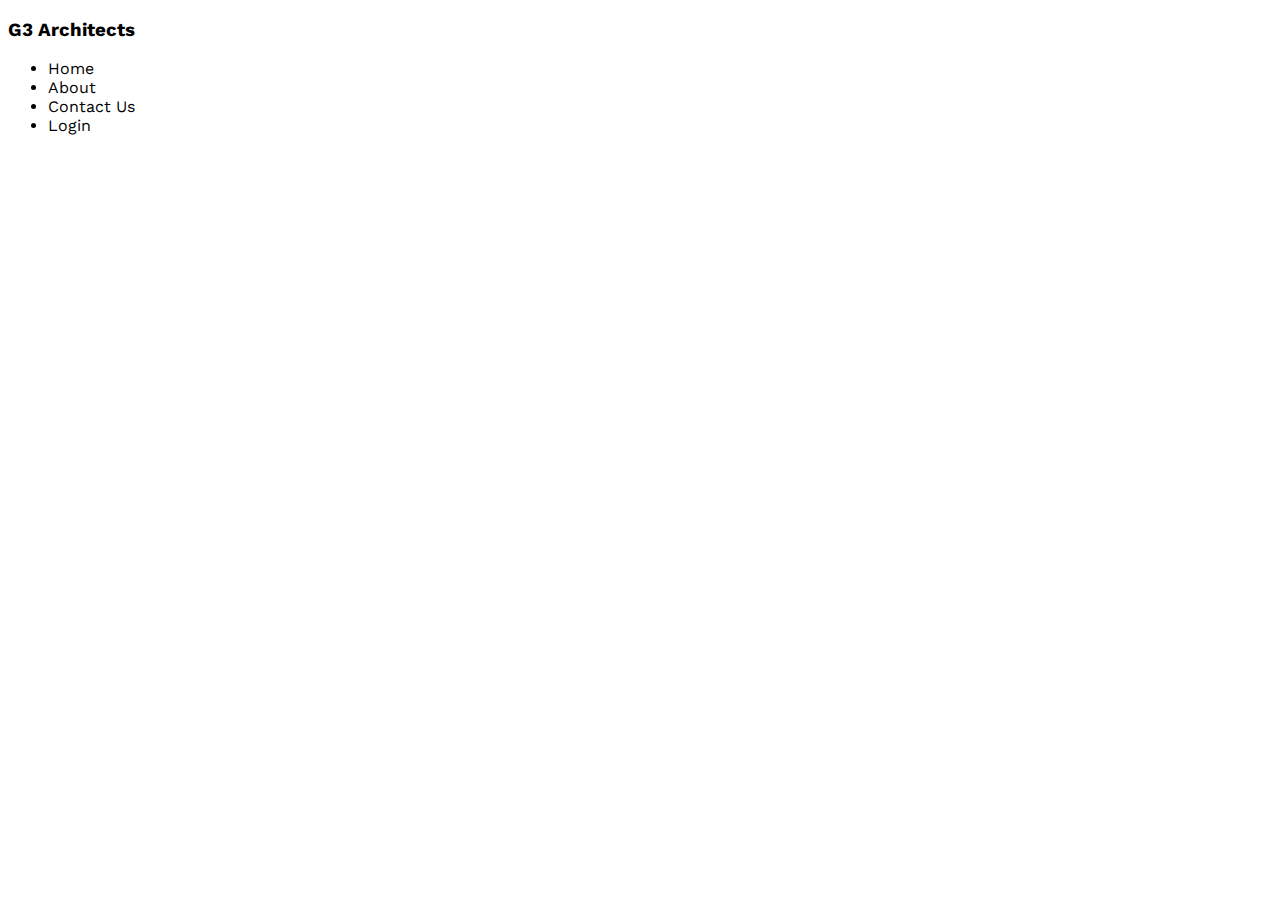
==== g3-architects-website/index.html @ 2352e1a4 "G3 artiect website first commit" ====
<!DOCTYPE html>
<html lang="en">
  <head>
    <meta charset="UTF-8" />
    <meta name="viewport" content="width=device-width, initial-scale=1.0" />
    <title>G3 Architects</title>
    <link rel="stylesheet" href="styles/architect.css" />
  </head>
  <body>
    <header>
      <nav>
        <h3>G3 Architects</h3>
        <ul>
          <li>Home</li>
          <li>About</li>
          <li>Contact Us</li>
          <li>Login</li>
        </ul>
      </nav>
    </header>
    <main></main>
    <footer></footer>
  </body>
</html>
---- g3-architects-website/styles/architect.css ----
/* Using work sans font from google font */
@import url("https://fonts.googleapis.com/css2?family=Josefin+Sans:wght@100;200;300;400;500;600;700&family=Poppins:wght@100;200;300;400;500;600;700;800;900&family=Work+Sans:wght@400;500;600;700;800&display=swap");

* {
  font-family: "Josefin Sans", sans-serif;
  font-family: "Poppins", sans-serif;
  font-family: "Work Sans", sans-serif;
}
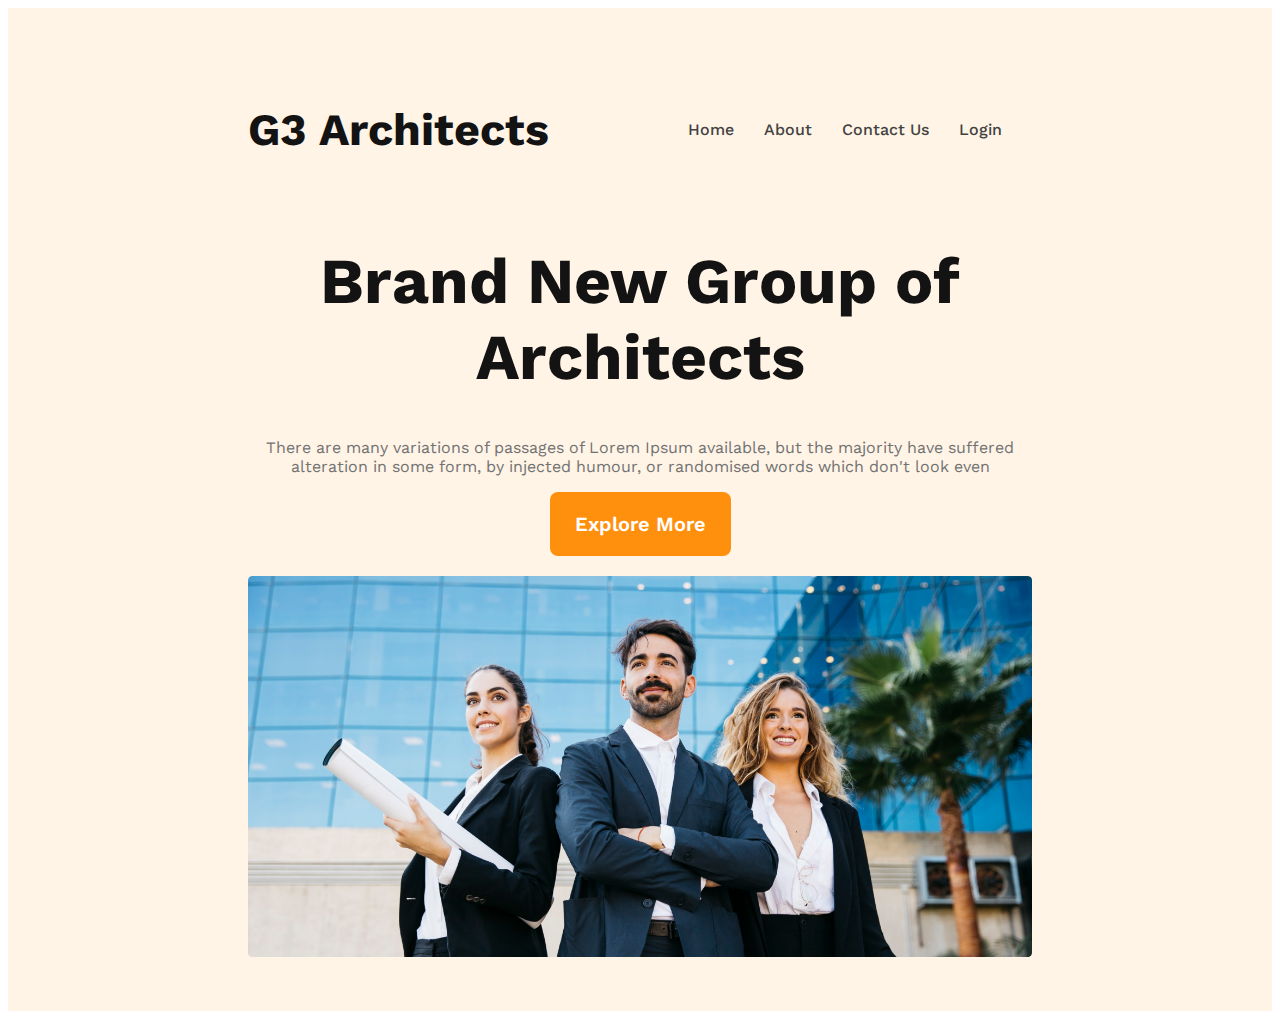
==== commit fe7f16f8: "Finish header section" ====
--- a/g3-architects-website/index.html
+++ b/g3-architects-website/index.html
@@ -9,14 +9,26 @@
   <body>
     <header>
       <nav>
-        <h3>G3 Architects</h3>
+        <h3 class="nav-title">G3 Architects</h3>
         <ul>
-          <li>Home</li>
-          <li>About</li>
-          <li>Contact Us</li>
-          <li>Login</li>
+          <li><a href="#">Home</a></li>
+          <li><a href="#">About</a></li>
+          <li><a href="#">Contact Us</a></li>
+          <li><a href="#">Login</a></li>
         </ul>
       </nav>
+      <div class="banner">
+        <div class="banner-content">
+          <h1 class="banner-title">Brand New Group of Architects</h1>
+          <p class="banner-description">
+            There are many variations of passages of Lorem Ipsum available, but
+            the majority have suffered alteration in some form, by injected
+            humour, or randomised words which don't look even
+          </p>
+          <button class="btn-primary">Explore More</button>
+        </div>
+        <img src="images/banner.png" alt="" class="banner-img" />
+      </div>
     </header>
     <main></main>
     <footer></footer>
--- a/g3-architects-website/styles/architect.css
+++ b/g3-architects-website/styles/architect.css
@@ -1,8 +1,80 @@
 /* Using work sans font from google font */
 @import url("https://fonts.googleapis.com/css2?family=Josefin+Sans:wght@100;200;300;400;500;600;700&family=Poppins:wght@100;200;300;400;500;600;700;800;900&family=Work+Sans:wght@400;500;600;700;800&display=swap");
 
+/* Shared Styles */
 * {
   font-family: "Josefin Sans", sans-serif;
   font-family: "Poppins", sans-serif;
   font-family: "Work Sans", sans-serif;
 }
+
+.btn-primary {
+  border-radius: 8px;
+  background: #ff900e;
+  border: none;
+
+  padding: 20px 25px;
+
+  color: #fff;
+  font-size: 1.25rem;
+  font-weight: 600;
+
+  cursor: pointer;
+}
+
+/* Header styles */
+header {
+  background: rgba(255, 144, 14, 0.1);
+  padding: 50px 240px;
+}
+
+nav {
+  display: flex;
+  justify-content: space-between;
+  align-items: center;
+}
+
+.nav-title {
+  color: #131313;
+  font-size: 2.8rem;
+  font-weight: 700;
+}
+
+nav > ul {
+  display: flex;
+}
+
+nav li {
+  list-style: none;
+  margin-right: 30px;
+  font-size: 1rem;
+  font-weight: 500;
+}
+
+nav li a {
+  text-decoration: none;
+  color: #424242;
+}
+
+/* Banner Styles */
+.banner-content {
+  max-width: 800px;
+  text-align: center;
+  margin: 0 auto;
+}
+
+.banner-title {
+  color: #131313;
+  font-size: 4rem;
+  font-weight: 700;
+}
+
+.banner-description {
+  color: #727272;
+  font-weight: 400;
+}
+
+.banner-img {
+  margin-top: 20px;
+  width: 100%;
+}
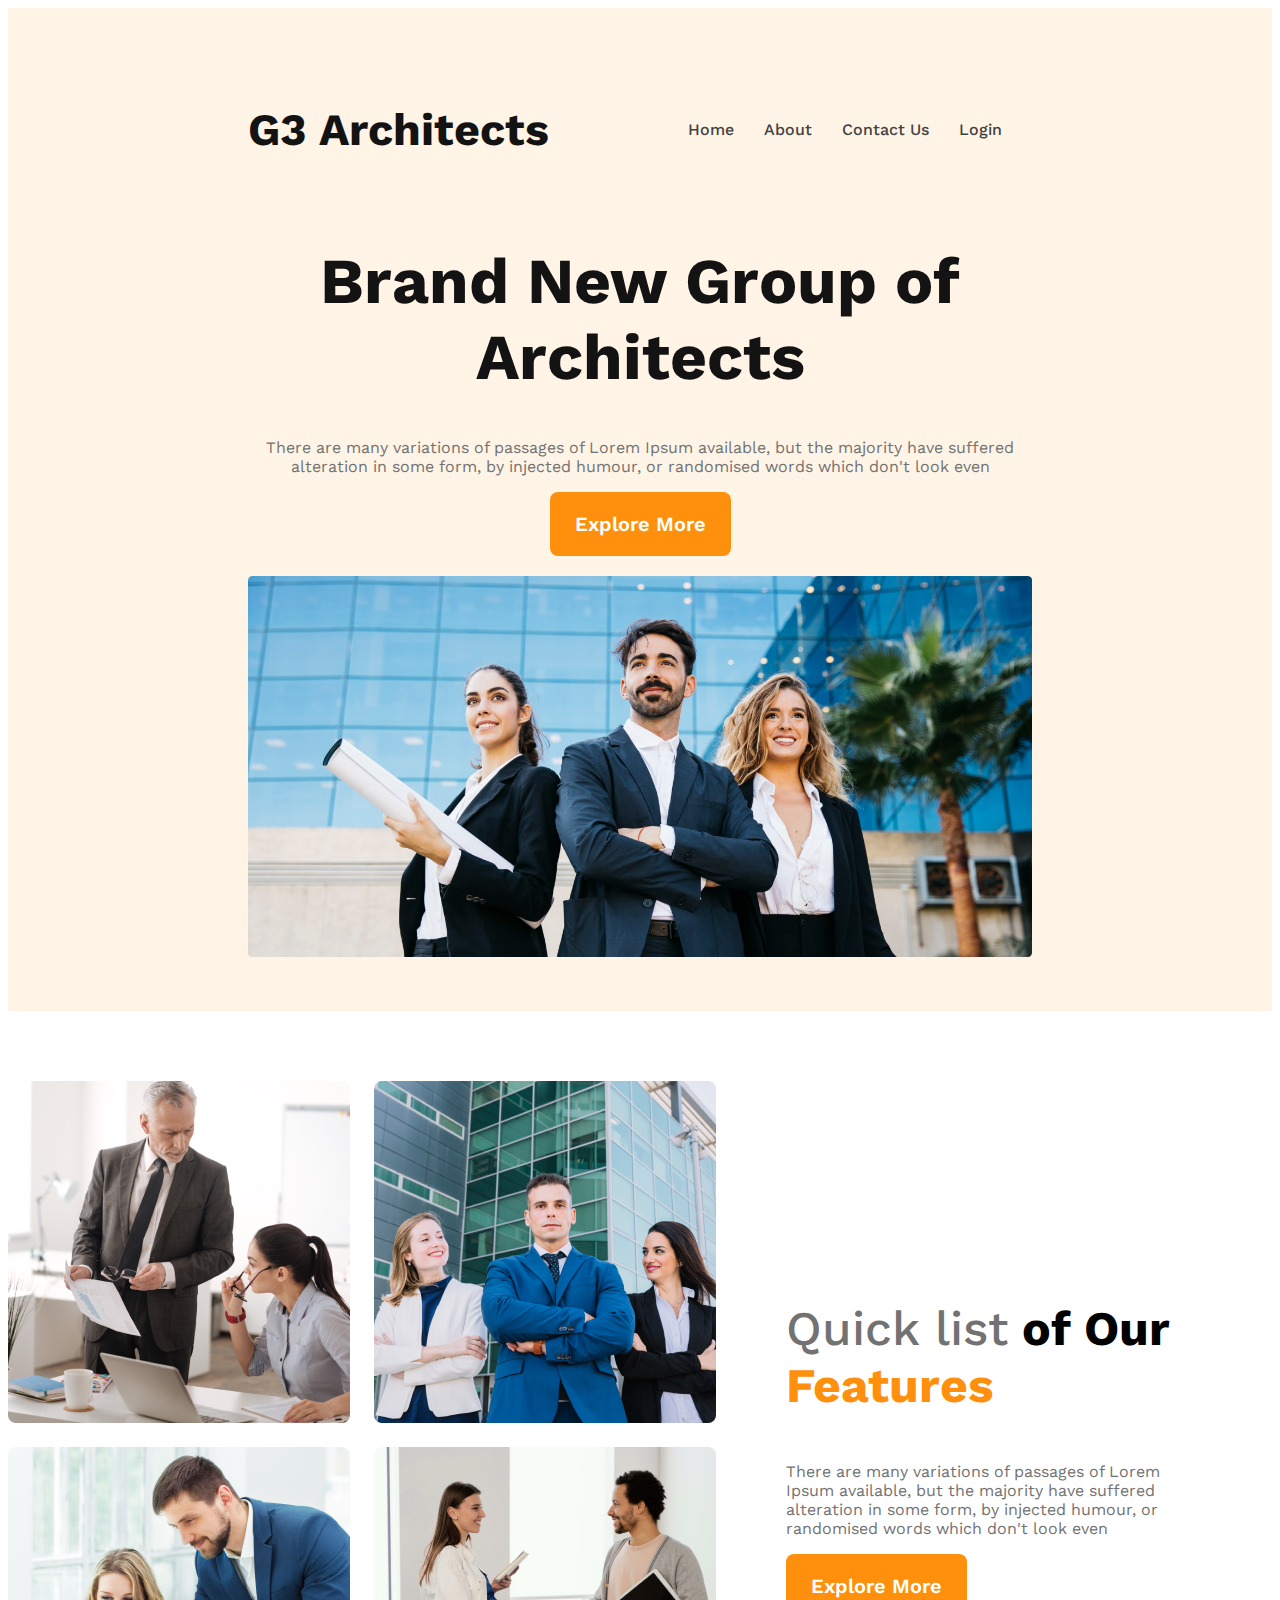
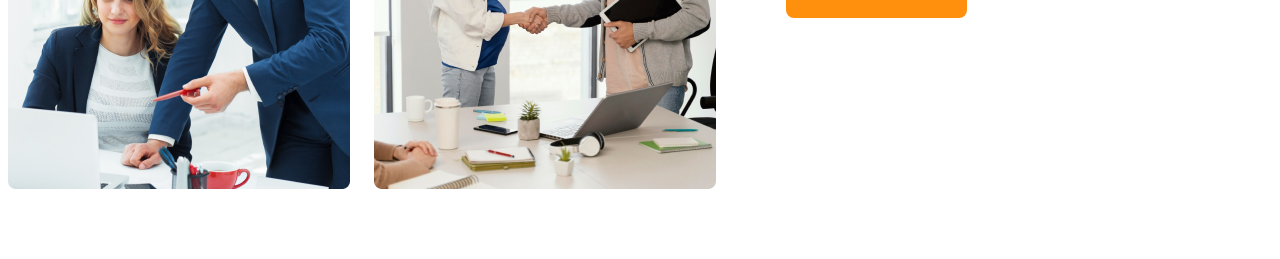
==== commit 4d48b5ab: "teams section done" ====
--- a/g3-architects-website/index.html
+++ b/g3-architects-website/index.html
@@ -20,7 +20,7 @@
       <div class="banner">
         <div class="banner-content">
           <h1 class="banner-title">Brand New Group of Architects</h1>
-          <p class="banner-description">
+          <p class="text-light-gray">
             There are many variations of passages of Lorem Ipsum available, but
             the majority have suffered alteration in some form, by injected
             humour, or randomised words which don't look even
@@ -30,7 +30,29 @@
         <img src="images/banner.png" alt="" class="banner-img" />
       </div>
     </header>
-    <main></main>
+    <main>
+      <section class="teams-container">
+        <div class="teams-img-container">
+          <img src="images/team1.png" alt="" />
+          <img src="images/team2.png" alt="" />
+          <img src="images/team3.png" alt="" />
+          <img src="images/team4.png" alt="" />
+        </div>
+        <div class="teams-content">
+          <h3 class="teams-title">
+            <span class="teams-title1 text-light-gray">Quick list</span>
+            <span>of Our</span>
+            <span class="teams-title3">Features</span>
+          </h3>
+          <p class="text-light-gray">
+            There are many variations of passages of Lorem Ipsum available, but
+            the majority have suffered alteration in some form, by injected
+            humour, or randomised words which don't look even
+          </p>
+          <button class="btn-primary">Explore More</button>
+        </div>
+      </section>
+    </main>
     <footer></footer>
   </body>
 </html>
--- a/g3-architects-website/styles/architect.css
+++ b/g3-architects-website/styles/architect.css
@@ -6,6 +6,10 @@
   font-family: "Josefin Sans", sans-serif;
   font-family: "Poppins", sans-serif;
   font-family: "Work Sans", sans-serif;
+}
+
+.text-light-gray {
+  color: #727272;
 }
 
 .btn-primary {
@@ -69,12 +73,73 @@
   font-weight: 700;
 }
 
-.banner-description {
-  color: #727272;
-  font-weight: 400;
-}
-
 .banner-img {
   margin-top: 20px;
   width: 100%;
 }
+
+/* Main styles */
+main {
+  max-width: 1440px;
+  margin: 70px auto;
+}
+
+.teams-container {
+  display: flex;
+  align-items: center;
+}
+
+.teams-img-container {
+  display: grid;
+  grid-template-columns: repeat(2, 1fr);
+  gap: 24px;
+}
+
+.teams-content {
+  padding-right: 70px;
+  padding-left: 70px;
+}
+
+.teams-title {
+  font-size: 3rem;
+}
+
+.teams-title .teams-title1 {
+  font-weight: 500;
+}
+
+.teams-title .teams-title3 {
+  color: #ff900e;
+  font-weight: 700;
+}
+
+/* Responsive media queries */
+
+/* mobile devices */
+@media screen and (max-width: 576px) {
+  header {
+    padding: 20px;
+  }
+  nav,
+  .teams-container {
+    flex-direction: column;
+  }
+  .teams-img-container {
+    grid-template-columns: 1fr;
+  }
+  .teams-content {
+    padding-right: 20px;
+    padding-left: 20px;
+  }
+}
+
+/* Table or medium devices */
+@media screen and (min-width: 576px) and (max-width: 960px) {
+  header {
+    padding: 50px;
+  }
+  nav,
+  .teams-container {
+    flex-direction: column;
+  }
+}
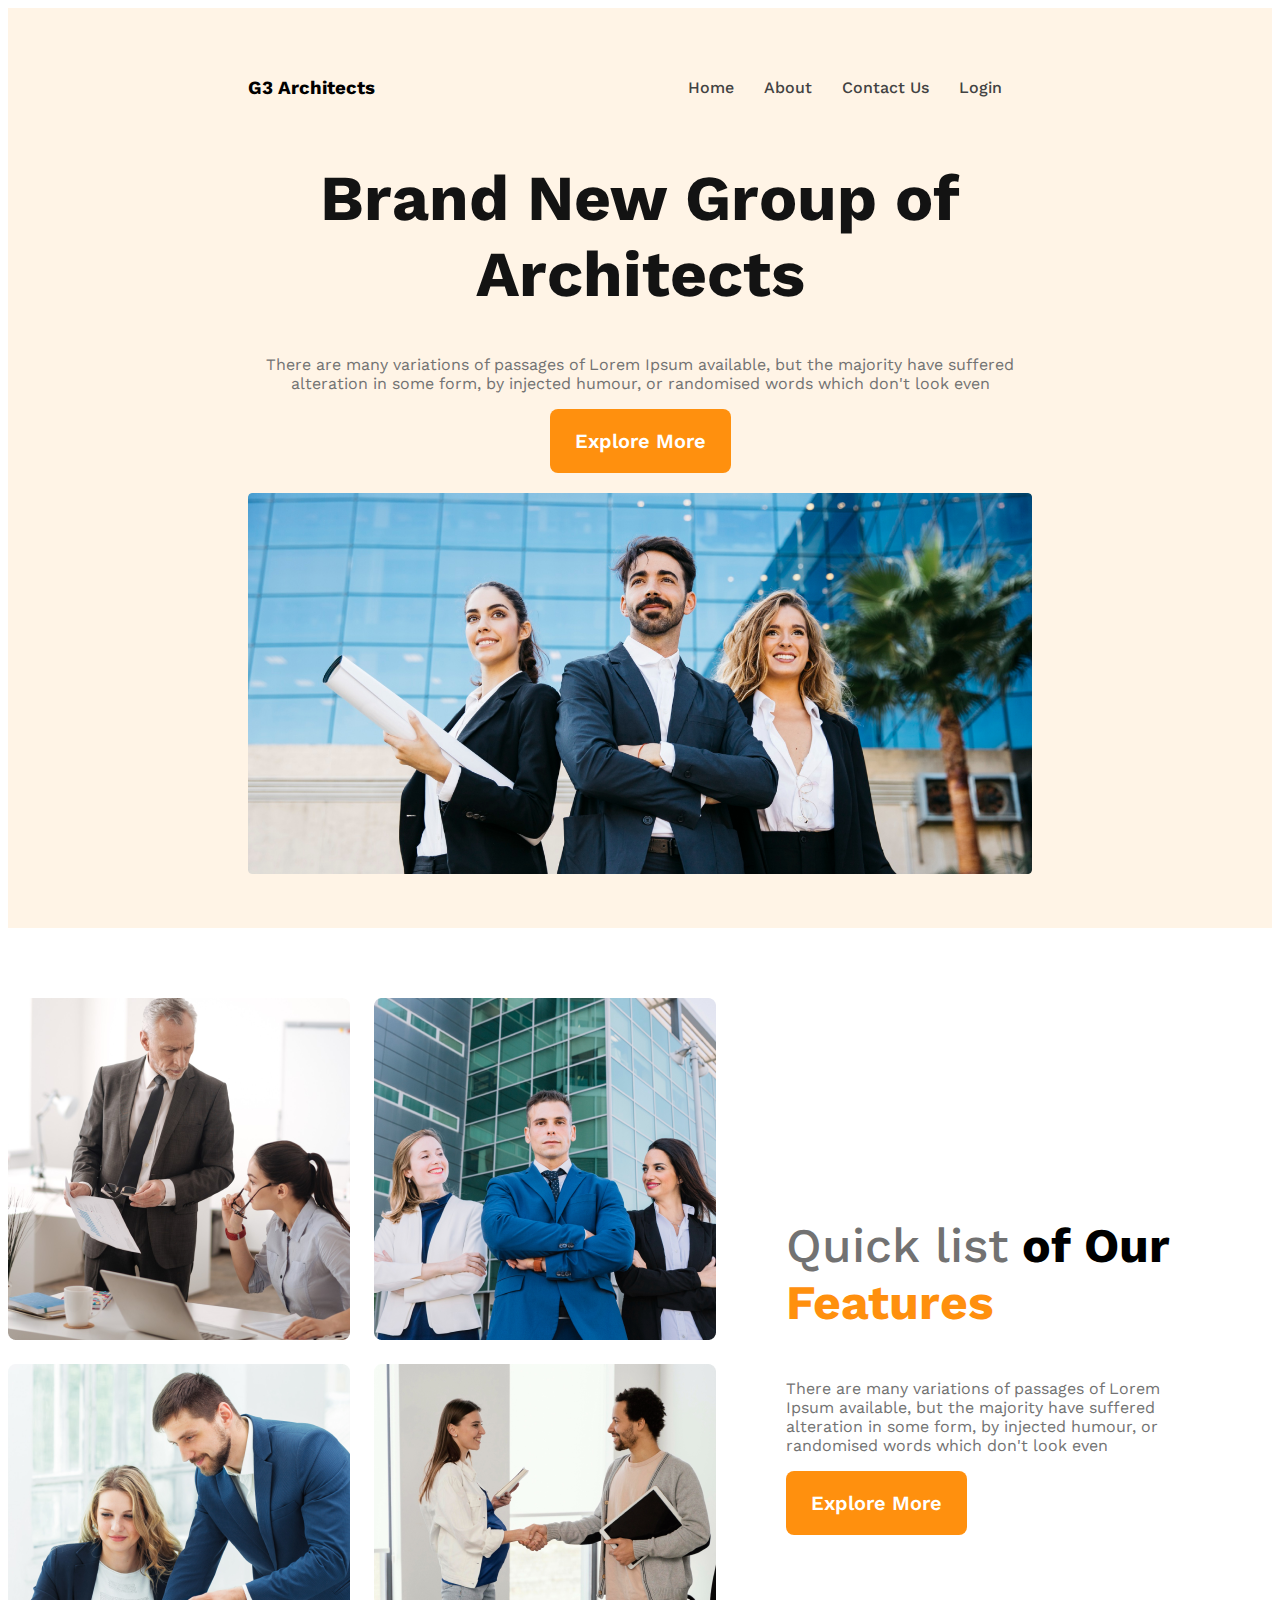
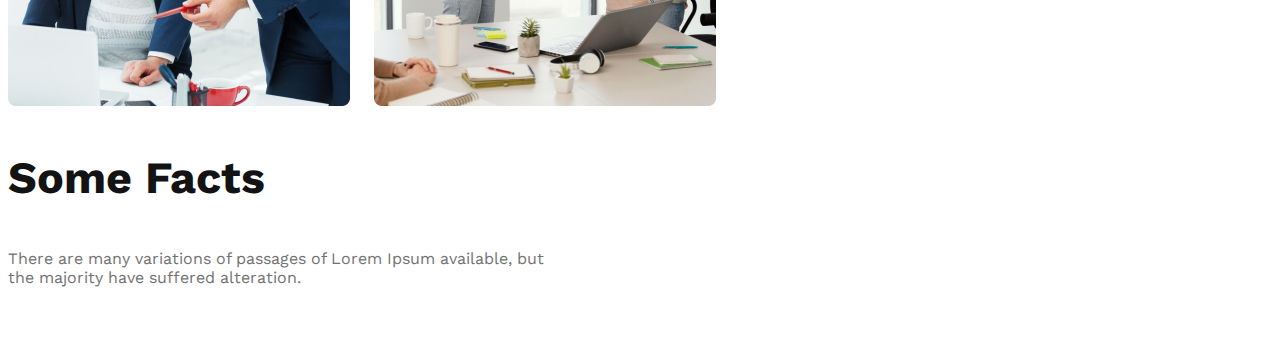
==== commit 9c7fcda8: "facts section done" ====
--- a/g3-architects-website/index.html
+++ b/g3-architects-website/index.html
@@ -52,6 +52,18 @@
           <button class="btn-primary">Explore More</button>
         </div>
       </section>
+
+      <section class="features"></section>
+
+      <section class="facts">
+        <h3 class="section-title">Some Facts</h3>
+        <p class="text-light-gray facts-description">
+          There are many variations of passages of Lorem Ipsum available, but
+          the majority have suffered alteration.
+        </p>
+      </section>
+
+      <section class="sponsors"></section>
     </main>
     <footer></footer>
   </body>
--- a/g3-architects-website/styles/architect.css
+++ b/g3-architects-website/styles/architect.css
@@ -10,6 +10,12 @@
 
 .text-light-gray {
   color: #727272;
+}
+
+.section-title {
+  color: #131313;
+  font-size: 2.8rem;
+  font-weight: 700;
 }
 
 .btn-primary {
@@ -36,12 +42,6 @@
   display: flex;
   justify-content: space-between;
   align-items: center;
-}
-
-.nav-title {
-  color: #131313;
-  font-size: 2.8rem;
-  font-weight: 700;
 }
 
 nav > ul {
@@ -113,6 +113,10 @@
   font-weight: 700;
 }
 
+.facts-description {
+  max-width: 542px;
+}
+
 /* Responsive media queries */
 
 /* mobile devices */
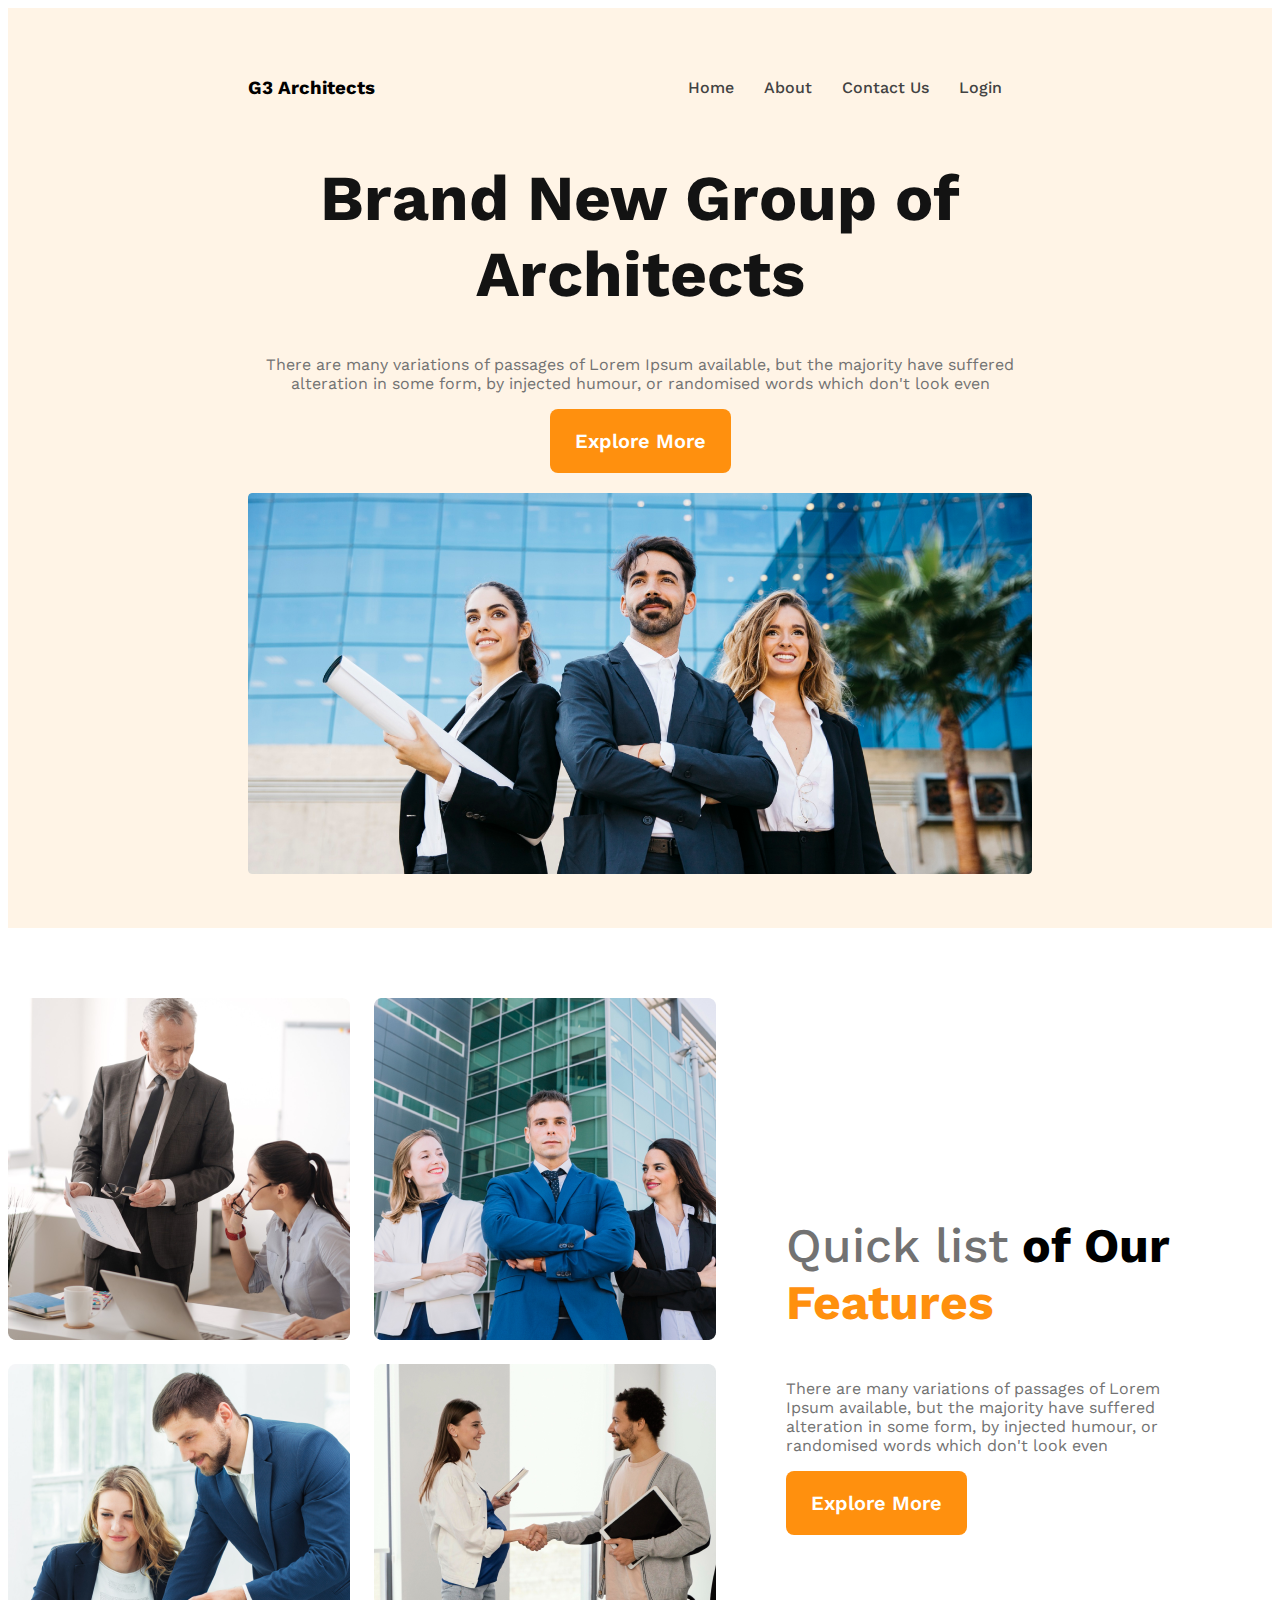
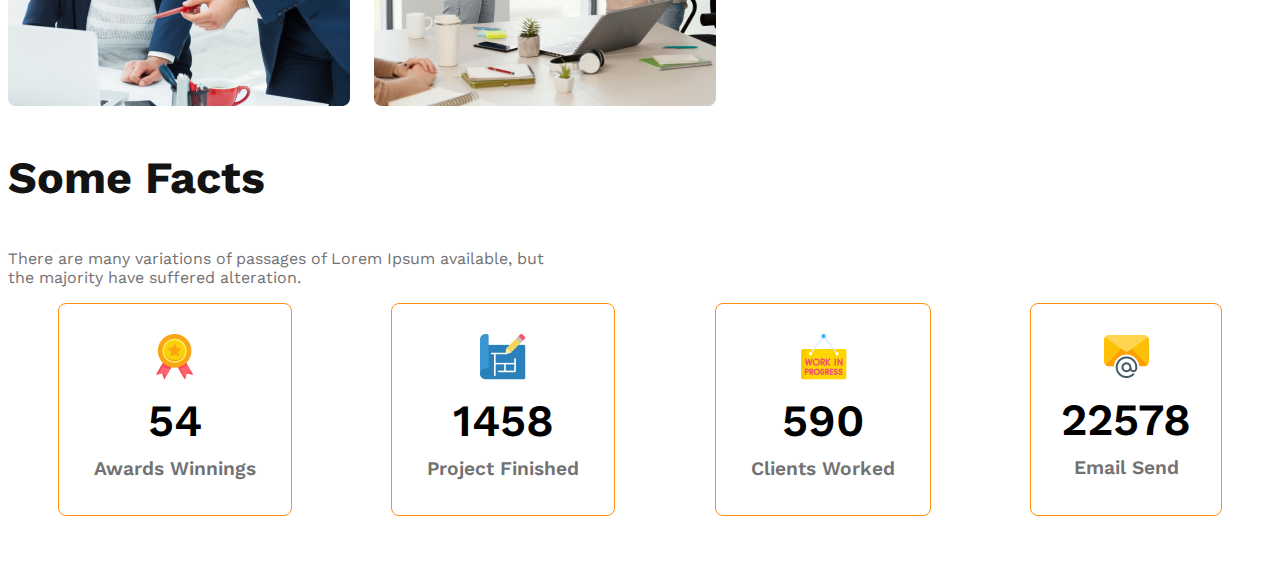
==== commit 65316470: "facts card container done" ====
--- a/g3-architects-website/index.html
+++ b/g3-architects-website/index.html
@@ -61,6 +61,28 @@
           There are many variations of passages of Lorem Ipsum available, but
           the majority have suffered alteration.
         </p>
+        <div class="facts-card-container">
+          <div class="card">
+            <img src="images/icons/ribon.png" alt="" />
+            <h3 class="card-stats">54</h3>
+            <p class="card-title text-light-gray">Awards Winnings</p>
+          </div>
+          <div class="card">
+            <img src="images/icons/projects.png" alt="" />
+            <h3 class="card-stats">1458</h3>
+            <p class="card-title text-light-gray">Project Finished</p>
+          </div>
+          <div class="card">
+            <img src="images/icons/customers.png" alt="" />
+            <h3 class="card-stats">590</h3>
+            <p class="card-title text-light-gray">Clients Worked</p>
+          </div>
+          <div class="card">
+            <img src="images/icons/email.png" alt="" />
+            <h3 class="card-stats">22578</h3>
+            <p class="card-title text-light-gray">Email Send</p>
+          </div>
+        </div>
       </section>
 
       <section class="sponsors"></section>
--- a/g3-architects-website/styles/architect.css
+++ b/g3-architects-website/styles/architect.css
@@ -113,8 +113,35 @@
   font-weight: 700;
 }
 
+/* facts section starts */
+
 .facts-description {
   max-width: 542px;
+}
+
+.facts-card-container {
+  display: flex;
+  justify-content: space-around;
+}
+
+.facts-card-container .card {
+  border-radius: 8px;
+  border: 1px solid #ff900e;
+  text-align: center;
+  padding: 30px;
+}
+
+.facts-card-container .card-stats {
+  font-size: 2.8rem;
+  font-weight: 600;
+  margin-top: 10px;
+  margin-bottom: 10px;
+}
+
+.facts-card-container .card-title {
+  font-size: 1.2rem;
+  font-weight: 600;
+  margin: 5px;
 }
 
 /* Responsive media queries */
@@ -125,15 +152,20 @@
     padding: 20px;
   }
   nav,
-  .teams-container {
+  .teams-container,
+  .facts-card-container {
     flex-direction: column;
   }
   .teams-img-container {
     grid-template-columns: 1fr;
   }
-  .teams-content {
+  .teams-content,
+  .facts-card-container {
     padding-right: 20px;
     padding-left: 20px;
+  }
+  .facts-card-container {
+    gap: 20px;
   }
 }
 
@@ -146,4 +178,8 @@
   .teams-container {
     flex-direction: column;
   }
+
+  .facts-card-container {
+    gap: 20px;
+  }
 }
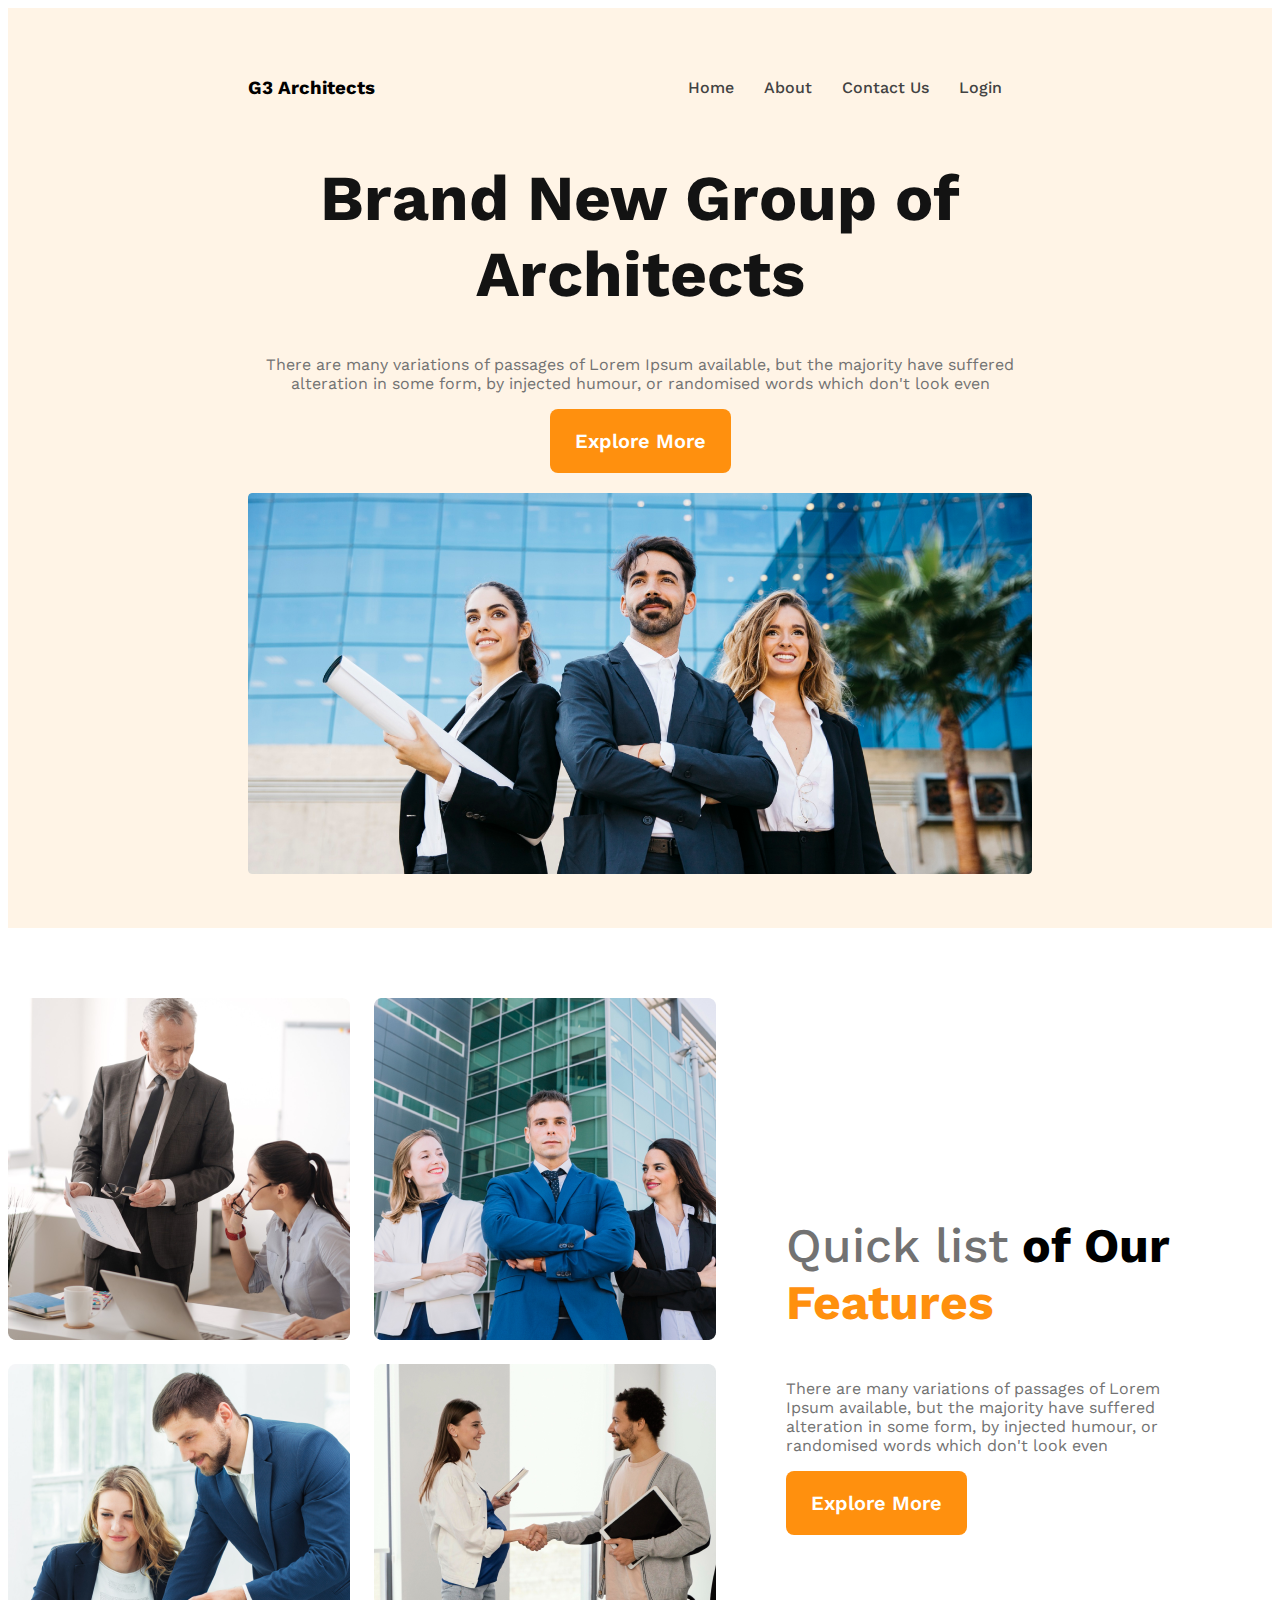
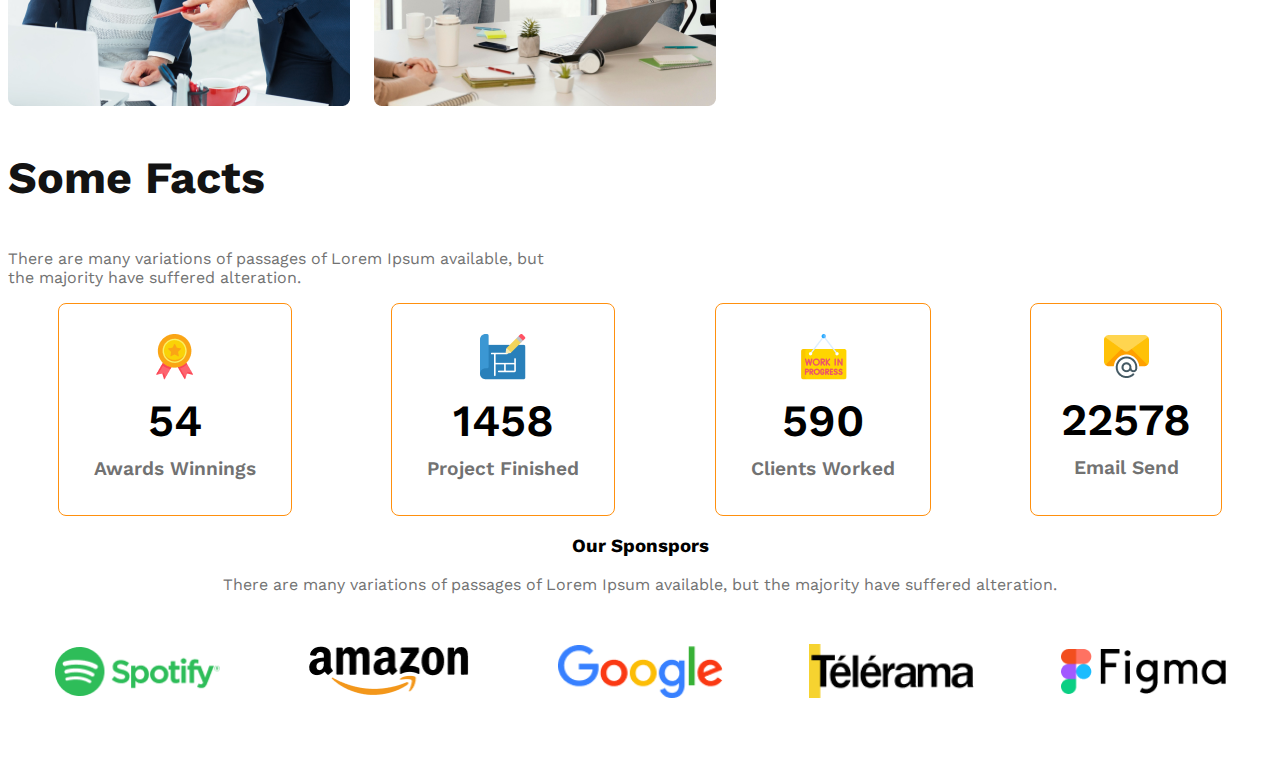
==== commit 05e38a08: "sponsor section container done" ====
--- a/g3-architects-website/index.html
+++ b/g3-architects-website/index.html
@@ -85,7 +85,20 @@
         </div>
       </section>
 
-      <section class="sponsors"></section>
+      <section class="sponsors">
+        <h3 class="sponsors-title">Our Sponspors</h3>
+        <p class="text-light-gray">
+          There are many variations of passages of Lorem Ipsum available, but
+          the majority have suffered alteration.
+        </p>
+        <div class="sponsors-img-container">
+          <img src="images/sponsors/spotify.png" alt="" />
+          <img src="images/sponsors/amazon.png" alt="" />
+          <img src="images/sponsors/google.png" alt="" />
+          <img src="images/sponsors/telerama.png" alt="" />
+          <img src="images/sponsors/figma.png" alt="" />
+        </div>
+      </section>
     </main>
     <footer></footer>
   </body>
--- a/g3-architects-website/styles/architect.css
+++ b/g3-architects-website/styles/architect.css
@@ -144,6 +144,24 @@
   margin: 5px;
 }
 
+/* sponsors styles */
+
+.sponsors {
+  text-align: center;
+}
+
+.sponsors-img-container {
+  display: flex;
+  justify-content: space-evenly;
+  align-items: center;
+  gap: 40px;
+  margin-top: 50px;
+}
+
+.sponsors-img-container img {
+  width: 165px;
+}
+
 /* Responsive media queries */
 
 /* mobile devices */
@@ -153,7 +171,8 @@
   }
   nav,
   .teams-container,
-  .facts-card-container {
+  .facts-card-container,
+  .sponsors-img-container {
     flex-direction: column;
   }
   .teams-img-container {
@@ -175,7 +194,8 @@
     padding: 50px;
   }
   nav,
-  .teams-container {
+  .teams-container,
+  .sponsors-img-container {
     flex-direction: column;
   }
 
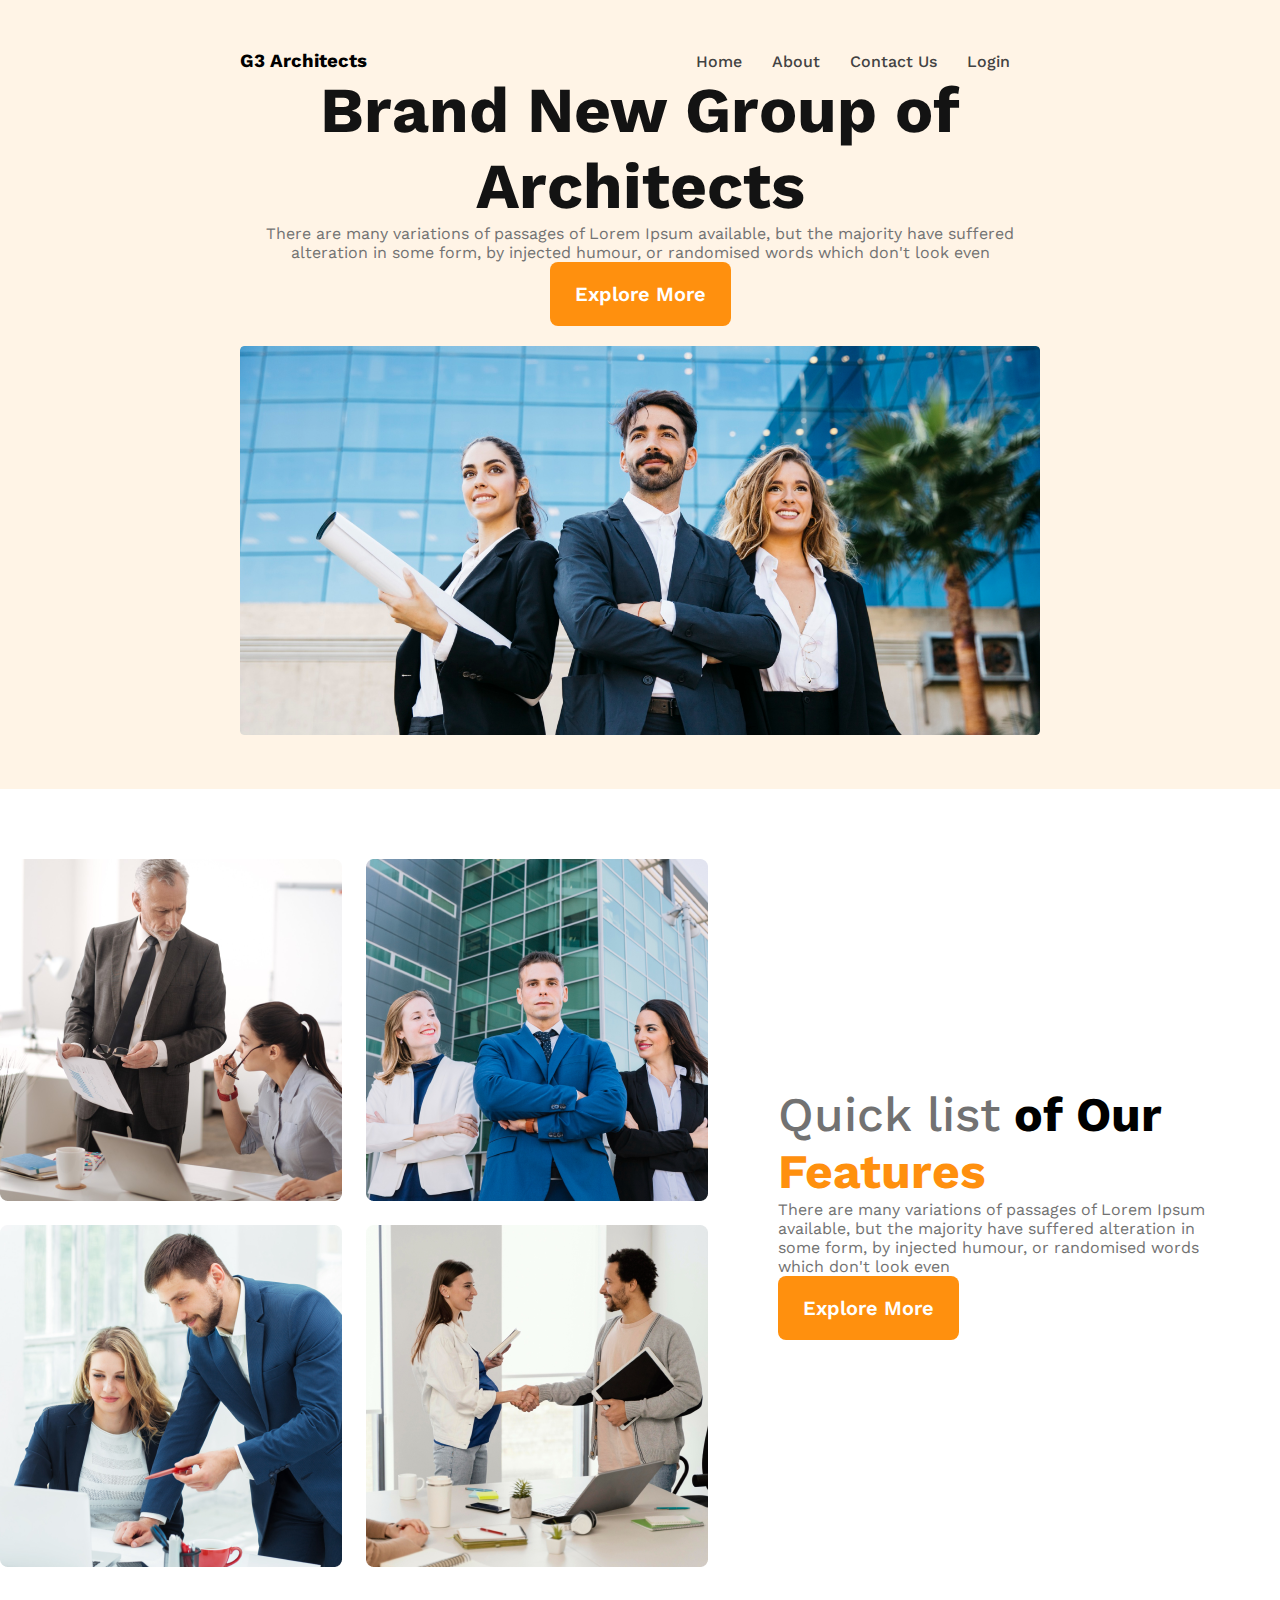
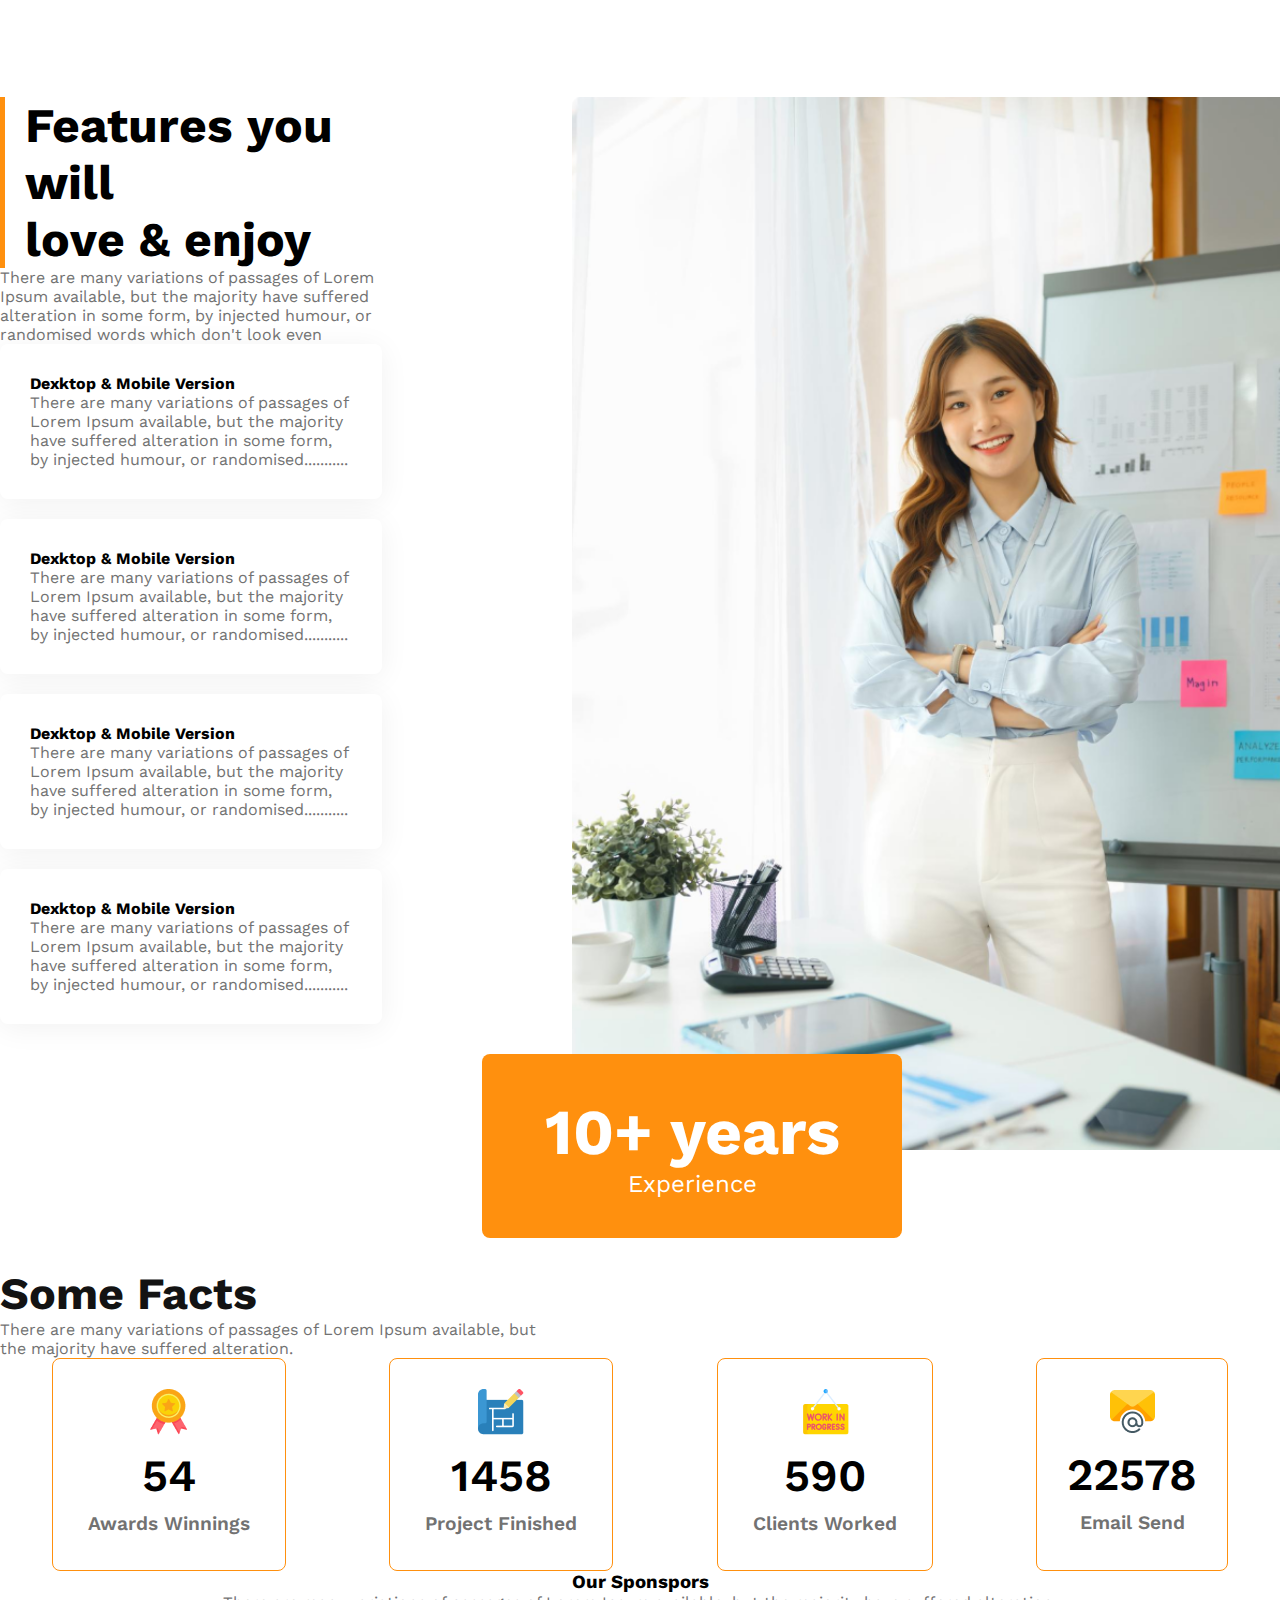
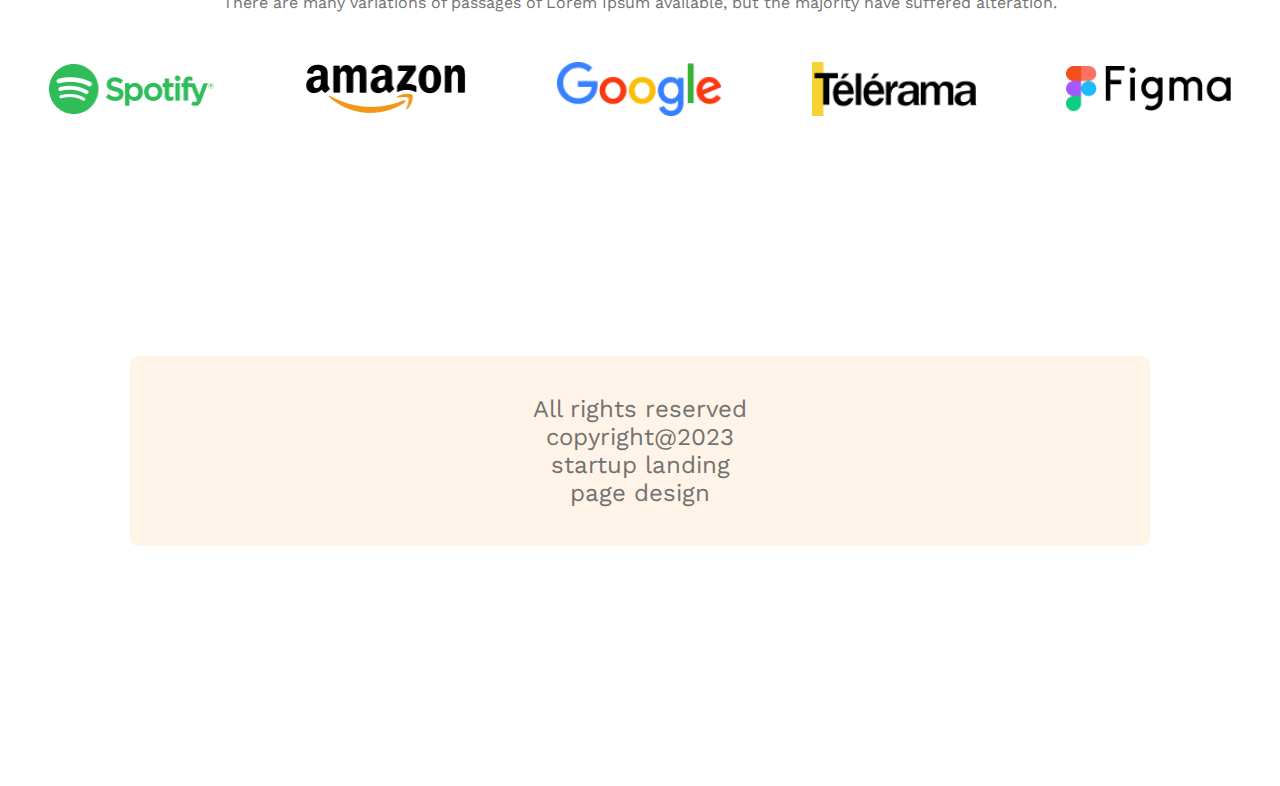
==== commit f4cd08a1: "All done" ====
--- a/g3-architects-website/index.html
+++ b/g3-architects-website/index.html
@@ -53,7 +53,58 @@
         </div>
       </section>
 
-      <section class="features"></section>
+      <section class="features">
+        <div class="features-content">
+          <h3 class="teams-title features-title">
+            Features you will <br />
+            love & enjoy
+          </h3>
+          <p class="text-light-gray">
+            There are many variations of passages of Lorem Ipsum available, but
+            the majority have suffered alteration in some form, by injected
+            humour, or randomised words which don't look even
+          </p>
+          <div class="card">
+            <h4 class="card-title">Dexktop & Mobile Version</h4>
+            <p class="text-light-gray">
+              There are many variations of passages of Lorem Ipsum available,
+              but the majority have suffered alteration in some form, by
+              injected humour, or randomised...........
+            </p>
+          </div>
+          <div class="card">
+            <h4 class="card-title">Dexktop & Mobile Version</h4>
+            <p class="text-light-gray">
+              There are many variations of passages of Lorem Ipsum available,
+              but the majority have suffered alteration in some form, by
+              injected humour, or randomised...........
+            </p>
+          </div>
+          <div class="card">
+            <h4 class="card-title">Dexktop & Mobile Version</h4>
+            <p class="text-light-gray">
+              There are many variations of passages of Lorem Ipsum available,
+              but the majority have suffered alteration in some form, by
+              injected humour, or randomised...........
+            </p>
+          </div>
+          <div class="card">
+            <h4 class="card-title">Dexktop & Mobile Version</h4>
+            <p class="text-light-gray">
+              There are many variations of passages of Lorem Ipsum available,
+              but the majority have suffered alteration in some form, by
+              injected humour, or randomised...........
+            </p>
+          </div>
+        </div>
+        <div class="features-img">
+          <img src="images/architect.png" alt="" />
+          <div class="ten-years-badge">
+            <h2>10+ years</h2>
+            <p>Experience</p>
+          </div>
+        </div>
+      </section>
 
       <section class="facts">
         <h3 class="section-title">Some Facts</h3>
@@ -100,6 +151,10 @@
         </div>
       </section>
     </main>
-    <footer></footer>
+    <footer>
+      <p class="text-light-gray">
+        All rights reserved copyright@2023 startup landing page design
+      </p>
+    </footer>
   </body>
 </html>
--- a/g3-architects-website/styles/architect.css
+++ b/g3-architects-website/styles/architect.css
@@ -3,6 +3,7 @@
 
 /* Shared Styles */
 * {
+  margin: 0;
   font-family: "Josefin Sans", sans-serif;
   font-family: "Poppins", sans-serif;
   font-family: "Work Sans", sans-serif;
@@ -113,7 +114,52 @@
   font-weight: 700;
 }
 
-/* facts section starts */
+/* Features Styles */
+.features {
+  display: flex;
+  margin-top: 130px;
+  gap: 100px;
+}
+
+.features .features-title {
+  border-left: 5px solid #ff900e;
+  padding-left: 20px;
+}
+
+.features-content .card {
+  border-radius: 8px;
+  background: #fff;
+  box-shadow: 0px 4px 30px 0px rgba(0, 0, 0, 0.06);
+  padding: 30px;
+  margin-bottom: 20px;
+}
+
+.features-img img {
+  height: 90%;
+  margin-left: 90px;
+}
+
+.ten-years-badge {
+  border-radius: 8px;
+  background: #ff900e;
+  color: white;
+  width: 340px;
+  padding: 40px;
+  text-align: center;
+  position: relative;
+  bottom: 100px;
+}
+
+.ten-years-badge h2 {
+  font-size: 4rem;
+  margin: 0;
+}
+
+.ten-years-badge p {
+  font-size: 1.5rem;
+}
+
+/* facts section Styles */
 
 .facts-description {
   max-width: 542px;
@@ -162,6 +208,20 @@
   width: 165px;
 }
 
+/* Footer styles */
+footer {
+  border-radius: 8px;
+  background: #fff4e7;
+  margin: 240px 130px;
+}
+
+footer p {
+  padding: 39px 400px;
+  color: #424242;
+  text-align: center;
+  font-size: 1.5rem;
+}
+
 /* Responsive media queries */
 
 /* mobile devices */
@@ -171,10 +231,21 @@
   }
   nav,
   .teams-container,
+  .features,
   .facts-card-container,
   .sponsors-img-container {
     flex-direction: column;
   }
+
+  .features-img img {
+    width: 90%;
+    margin-left: 0;
+  }
+  .ten-years-badge {
+    position: static;
+    max-width: 300px;
+  }
+
   .teams-img-container {
     grid-template-columns: 1fr;
   }
@@ -195,6 +266,7 @@
   }
   nav,
   .teams-container,
+  .features,
   .sponsors-img-container {
     flex-direction: column;
   }
